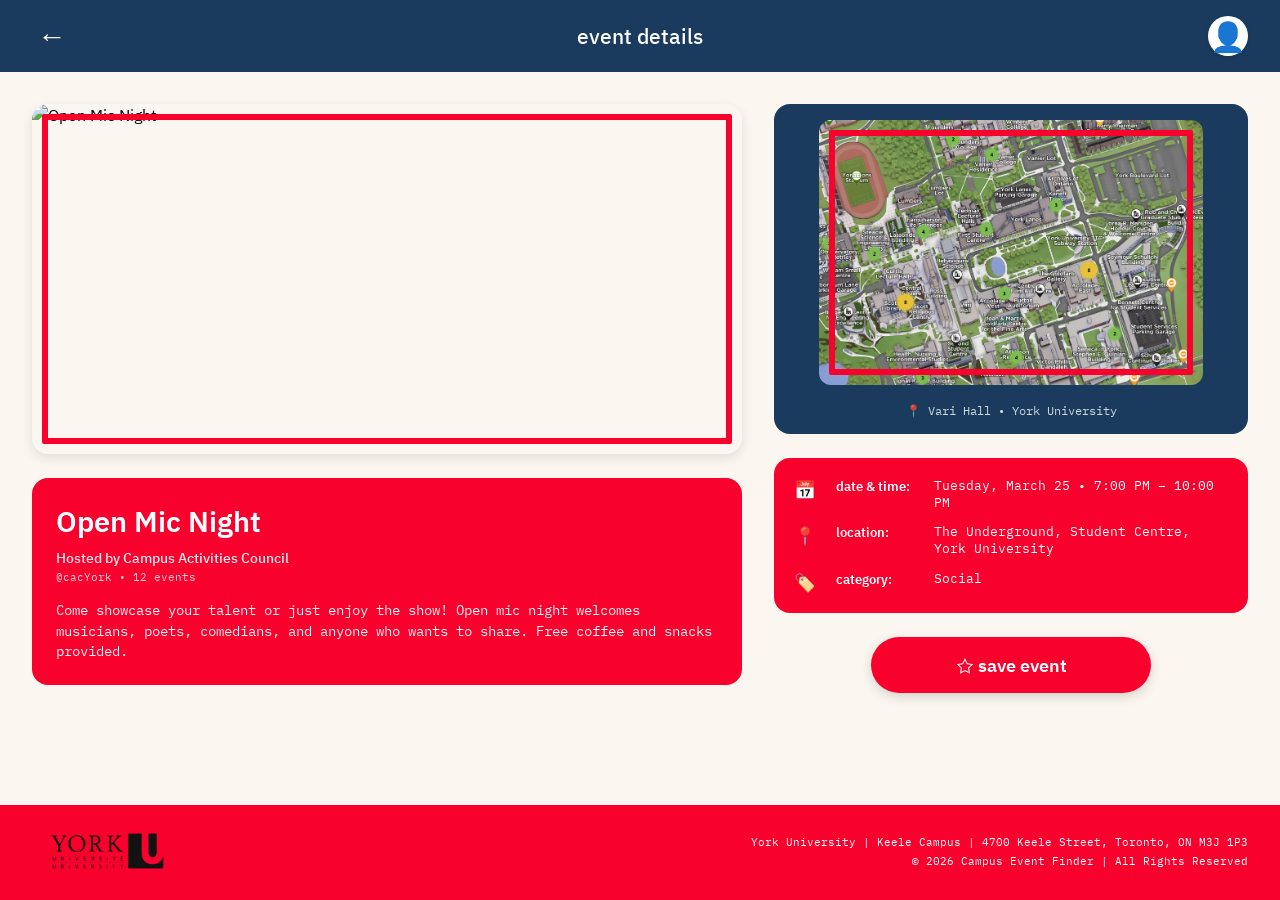
==== event.html @ ae1a9c7f "Add files via upload" ====
<!DOCTYPE html>
<html lang="en">
<head>
    <meta charset="UTF-8">
    <meta name="viewport" content="width=device-width, initial-scale=1.0">
    <title>Event Details | Campus Event Finder</title>
    <link rel="preconnect" href="https://fonts.googleapis.com">
    <link rel="preconnect" href="https://fonts.gstatic.com" crossorigin>
    <link href="https://fonts.googleapis.com/css2?family=IBM+Plex+Mono:ital,wght@0,400;0,500;0,600;1,400&family=IBM+Plex+Sans+KR:wght@300;400;500;600;700&display=swap" rel="stylesheet">
    <link rel="stylesheet" href="styles.css">
</head>

<body>
    <!-- Top Blue Bar with Event Details + Profile -->
    <div class="event-top-bar">
        <button class="back-arrow-btn" onclick="history.back()">←</button>
        <h2 class="event-details-title">event details</h2>
        <div class="profile-icon" onclick="location.href='profile.html'">👤</div>
    </div>

    <!-- Main Content -->
    <main class="event-main-content">
        <div class="event-two-columns">
            
            <!-- LEFT COLUMN: Image + Event Info -->
            <div class="event-left-col">
                <!-- Event Image -->
                <div class="event-detail-image">
                    <img src="https://images.pexels.com/photos/952422/pexels-photo-952422.jpeg" alt="Open Mic Night" id=" eventDetailImg" class="event-img">
                </div>
                
                <!-- Red Box with Event Info -->
                <div class="event-info-red-box">
                    <div class="event-info-header">
                        <h1 class="event-detail-name" id="eventDetailName">Open Mic Night</h1>
                        <div class="event-host-info">
                            <span class="host-name">Hosted by Campus Activities Council</span>
                            <span class="host-handle">@cacYork • 12 events</span>
                        </div>
                    </div>
                    <p class="event-blurb" id="eventDetailBlurb">
                        Come showcase your talent or just enjoy the show! Open mic night welcomes 
                        musicians, poets, comedians, and anyone who wants to share. Free coffee 
                        and snacks provided.
                    </p>
                </div>
            </div>
            
            <!-- RIGHT COLUMN: Map + Time/Location + Save Button -->
            <div class="event-right-col">
                <!-- Map Card -->
                <div class="map-card">
                    <img src="images/map.png" alt="York University Map" class="map-image">
                    <div class="map-location-name">📍 Vari Hall • York University</div>
                </div>
                
                <!-- Time & Location Details (Red Strech) -->
                <div class="time-location-section">
                    <div class="time-location-row">
                        <span class="tl-icon">📅</span>
                        <span class="tl-label">date & time:</span>
                        <span class="tl-value" id="eventDetailDate">Tuesday, March 25 • 7:00 PM – 10:00 PM</span>
                    </div>
                    <div class="time-location-row">
                        <span class="tl-icon">📍</span>
                        <span class="tl-label">location:</span>
                        <span class="tl-value" id="eventDetailLocation">Vari Hall, Student Centre, York University</span>
                    </div>
                    <div class="time-location-row">
                        <span class="tl-icon">🏷️</span>
                        <span class="tl-label">category:</span>
                        <span class="tl-value" id="eventDetailCategory">Social</span>
                    </div>
                </div>
                
                <!-- Save Event Button -->
                <div class="save-event-container">
                    <button class="save-event-btn" id="saveEventBtn">★ save event</button>
                </div>

            </div>
        </div>
    </main>

    <!-- SPACE -->
    <div style="height: 80px; background-color: #FBF7F0; width: 100%; clear: both;"></div>

    <!-- Footer -->
    <footer class="footer">
        <div class="footer-container">
            <img src="images/footer.png" alt="York University Footer" class="footer-img">
            <div class="footer-info">
                <p>York University | Keele Campus | 4700 Keele Street, Toronto, ON M3J 1P3</p>
                <p>© 2026 Campus Event Finder | All Rights Reserved</p>
            </div>
        </div>
    </footer>

    <script src="script.js"></script>
</body>
</html>
---- styles.css ----
* {
    margin: 0;
    padding: 0;
    box-sizing: border-box;
}

body {
    font-family: 'IBM Plex Sans KR', sans-serif;
    background-color: #FBF7F0;
}

/* Red Inner Border on images */
.event-img, 
.grid-img, 
.profile-grid-img,
.recent-side-img,
.map-image {
    outline: 6px solid #F8012D;
    outline-offset: -16px;
    border-radius: 12px;
}

/* ===== TOP RED BAR ===== */
.top-red-bar {
    background-color: #F8012D;
    padding: 0.75rem 2rem;
    display: flex;
    justify-content: space-between;
    align-items: center;
    flex-wrap: wrap;
    gap: 1rem;
}

.logo-container {
    display: flex;
    align-items: center;
    gap: 1rem;
}

.logo-img {
    height: 100px;
    width: auto;
}

.title-wrapper {
    position: relative;
}

.campus-title {
    font-family: 'IBM Plex Sans KR', sans-serif;
    font-size: 1.8rem;
    font-weight: 600;
    color: white;
    text-transform: lowercase;
    letter-spacing: 0.5px;
}

.red-underline {
    position: absolute;
    bottom: -4px;
    left: 0;
    width: 100%;
    height: 2px;
    background-color: white;
}

/* Search + Profile Section */
.search-profile-container {
    display: flex;
    align-items: center;
    gap: 1.5rem;
    background-color: #F8012D;
    padding: 0.5rem 1rem;
    border-radius: 40px;
    flex: 1;
    max-width: 500px;
}

.search-wrapper {
    flex: 1;
}

.search-bar {
    width: 100%;
    padding: 0.6rem 1rem;
    border: none;
    border-radius: 30px;
    font-family: 'IBM Plex Mono', monospace;
    font-size: 0.9rem;
    background-color: white;
    color: #333;
}

.search-bar::placeholder {
    color: #999;
    font-family: 'IBM Plex Mono', monospace;
}

.profile-icon {
    font-size: 1.8rem;
    cursor: pointer;
    background-color: white;
    border-radius: 50%;
    width: 40px;
    height: 40px;
    display: flex;
    align-items: center;
    justify-content: center;
    box-shadow: 0 2px 4px rgba(0,0,0,0.1);
}

/* ===== FILTER BAR (1A3B5D) ===== */
.filter-bar {
    background-color: #1A3B5D;
    padding: 0.8rem 2rem;
    display: flex;
    align-items: center;
    gap: 1.2rem;
    flex-wrap: wrap;
}

.filter-label {
    font-family: 'IBM Plex Sans KR', sans-serif;
    font-weight: 500;
    color: white;
    font-size: 0.9rem;
    text-transform: lowercase;
    letter-spacing: 0.5px;
}

.filter-chip {
    background-color: rgba(255,255,255,0.2);
    border: none;
    padding: 0.4rem 1.2rem;
    border-radius: 30px;
    font-family: 'IBM Plex Mono', monospace;
    font-size: 0.8rem;
    color: white;
    cursor: pointer;
    transition: all 0.2s ease;
    text-transform: lowercase;
}

.filter-chip:hover {
    background-color: rgba(255,255,255,0.35);
}

.filter-chip.active {
    background-color: #F8012D;
    color: white;
}

/* Special Filters Button (not active) */
.filter-chip.filters-btn {
    background-color: rgba(255,255,255,0.2);
    color: white;
}

.filter-chip.filters-btn:hover {
    background-color: #F8012D;
    color: white;
}

/* ===== MAIN CONTENT ===== */
.main-content {
    background-color: #FBF7F0;
    padding: 2rem;
    max-width: 1400px;
    margin: 0 auto;
}

/* Events Header */
.events-header {
    display: flex;
    justify-content: space-between;
    align-items: flex-end;
    flex-wrap: wrap;
    gap: 1rem;
    margin-bottom: 2rem;
}

.find-event-wrapper {
    position: relative;
}

.find-event-title {
    font-family: 'IBM Plex Sans KR', sans-serif;
    font-size: 1.8rem;
    font-weight: 600;
    color: #1A3B5D;
    text-transform: lowercase;
}

.find-event-underline {
    position: absolute;
    bottom: -6px;
    left: 0;
    width: 100%;
    height: 3px;
    background-color: #F8012D;
}

.event-type-buttons {
    display: flex;
    gap: 0.8rem;
    flex-wrap: wrap;
}

.event-type-btn {
    background: transparent;
    border: 1.5px solid #1A3B5D;
    padding: 0.5rem 1.2rem;
    border-radius: 30px;
    font-family: 'IBM Plex Mono', monospace;
    font-size: 0.8rem;
    color: #1A3B5D;
    cursor: pointer;
    transition: all 0.2s ease;
    text-transform: lowercase;
}

.event-type-btn:hover {
    background-color: #1A3B5D;
    color: white;
}

.event-type-btn.active {
    background-color: #F8012D;
    border-color: #F8012D;
    color: white;
}

/* Events Grid */
.events-grid {
    display: grid;
    grid-template-columns: repeat(3, 1fr);
    gap: 1.5rem;
}

.event-card {
    background: white;
    border-radius: 16px;
    overflow: hidden;
    box-shadow: 0 4px 12px rgba(0,0,0,0.08);
    transition: transform 0.2s ease, box-shadow 0.2s ease;
}

.event-card:hover {
    transform: translateY(-4px);
    box-shadow: 0 8px 20px rgba(0,0,0,0.12);
}

.event-img-placeholder {
    width: 100%;
    height: 160px;
    background: linear-gradient(135deg, #E2E8F0 0%, #CBD5E0 100%);
    background-image: url('data:image/svg+xml;utf8,<svg xmlns="http://www.w3.org/2000/svg" width="40" height="40" viewBox="0 0 24 24" fill="none" stroke="%2394A3B8" stroke-width="1" stroke-linecap="round" stroke-linejoin="round"><rect x="3" y="3" width="18" height="18" rx="2" ry="2"></rect><circle cx="8.5" cy="8.5" r="1.5"></circle><polyline points="21 15 16 10 5 21"></polyline></svg>');
    background-repeat: no-repeat;
    background-position: center;
    background-size: 40px;
}

.event-img {
    width: 100%;
    height: 275px;
    object-fit: cover;
    display: block;
}

.event-info {
    padding: 1rem;
    position: relative;
}

.event-title {
    font-family: 'IBM Plex Sans KR', sans-serif;
    font-size: 1.1rem;
    font-weight: 600;
    color: #1A3B5D;
    margin-bottom: 0.5rem;
}

.event-location-row {
    display: flex;
    align-items: center;
    gap: 0.3rem;
    margin-bottom: 0.75rem;
}

.location-icon {
    font-size: 0.8rem;
}

.location-text {
    font-family: 'IBM Plex Mono', monospace;
    font-size: 0.75rem;
    color: #64748B;
}

.event-date-star {
    display: flex;
    justify-content: space-between;
    align-items: center;
    margin-top: 0.5rem;
}

.event-date {
    font-family: 'IBM Plex Mono', monospace;
    font-size: 0.7rem;
    color: #F8012D;
    font-weight: 500;
}

.star-btn {
    background: none;
    border: none;
    font-size: 1.2rem;
    cursor: pointer;
    color: #F8012D;
    transition: transform 0.2s ease;
}

.star-btn:hover {
    transform: scale(1.1);
}

/* ===== EVENT DETAILS PAGE ===== */
.event-top-bar {
    background-color: #1A3B5D;
    padding: 1rem 2rem;
    display: flex;
    justify-content: space-between;
    align-items: center;
}

.event-details-title {
    font-family: 'IBM Plex Sans KR', sans-serif;
    font-size: 1.3rem;
    font-weight: 500;
    color: white;
    text-transform: lowercase;
    margin: 0;
}

.event-main-content {
    max-width: 1200px;
    margin: 0 auto;
    padding: 2rem;
    background-color: #FBF7F0;
    min-height: 70vh;
    margin-bottom: 100px !important;
}

/* Two Column Layout */
.event-two-columns {
    display: flex;
    gap: 2rem;
    flex-wrap: wrap;
}

.event-left-col {
    flex: 1.2;
    min-width: 280px;
}

.event-right-col {
    flex: 0.8;
    min-width: 280px;
}

/* Event Detail Image */
.event-detail-image {
    width: 100%;
    border-radius: 16px;
    overflow: hidden;
    margin-bottom: 1.5rem;
    box-shadow: 0 4px 12px rgba(0,0,0,0.1);
}

.event-detail-image img {
    width: 100%;
    height: 350px;
    object-fit: cover;
    display: block;
}

/* Red Box with Event Info */
.event-info-red-box {
    background-color: #F8012D;
    border-radius: 16px;
    padding: 1.5rem;
    color: white;
}

.event-info-header {
    margin-bottom: 1rem;
}

.event-detail-name {
    font-family: 'IBM Plex Sans KR', sans-serif;
    font-size: 1.8rem;
    font-weight: 600;
    margin: 0 0 0.5rem 0;
    color: white;
}

.event-host-info {
    display: flex;
    flex-direction: column;
    gap: 0.2rem;
    margin-top: 0.5rem;
}

.host-name {
    font-family: 'IBM Plex Sans KR', sans-serif;
    font-size: 0.9rem;
    font-weight: 500;
    opacity: 0.9;
}

.host-handle {
    font-family: 'IBM Plex Mono', monospace;
    font-size: 0.7rem;
    opacity: 0.8;
}

.event-blurb {
    font-family: 'IBM Plex Mono', monospace;
    font-size: 0.85rem;
    line-height: 1.5;
    margin: 1rem 0 0 0;
    opacity: 0.95;
}

/* Map Card */
.map-card {
    background-color: #1A3B5D;
    border-radius: 16px;
    padding: 1rem;
    margin-bottom: 1.5rem;
    text-align: center;
}

.map-image {
    width: 87%;
    border-radius: 12px;
    margin-bottom: 0.8rem;
}

.map-placeholder {
    background-color: rgba(255,255,255,0.1);
    border-radius: 12px;
    padding: 2rem;
    text-align: center;
}

.map-pin {
    font-size: 3rem;
    margin-bottom: 0.5rem;
}

.map-text {
    font-family: 'IBM Plex Mono', monospace;
    font-size: 0.9rem;
    color: white;
    margin-bottom: 0.3rem;
}

.map-location-name {
    font-family: 'IBM Plex Mono', monospace;
    font-size: 0.75rem;
    color: rgba(255,255,255,0.8);
}

/* Time & Location Section */
.time-location-section {
    background-color: #F8012D;
    border-radius: 16px;
    padding: 1.2rem;
    margin-bottom: 1.5rem;
}

.time-location-row {
    display: flex;
    align-items: flex-start;
    gap: 0.8rem;
    margin-bottom: 0.8rem;
    flex-wrap: wrap;
}

.time-location-row:last-child {
    margin-bottom: 0;
}

.tl-icon {
    font-size: 1.1rem;
    min-width: 30px;
}

.tl-label {
    font-family: 'IBM Plex Sans KR', sans-serif;
    font-size: 0.8rem;
    font-weight: 600;
    color: white;
    min-width: 85px;
}

.tl-value {
    font-family: 'IBM Plex Mono', monospace;
    font-size: 0.8rem;
    color: white;
    flex: 1;
}

/* Save Event Button */
.save-event-container {
    text-align: center;
}

.save-event-btn {
    background-color: #F8012D !important;
    border: none;
    padding: 1rem 2rem;
    border-radius: 50px;
    font-family: 'IBM Plex Sans KR', sans-serif;
    font-size: 1.1rem;
    font-weight: 600;
    color: white;
    cursor: pointer;
    transition: all 0.2s;
    width: 100%;
    max-width: 280px;
    box-shadow: 0 4px 12px rgba(0,0,0,0.15);
    -webkit-tap-highlight-color: transparent;
}

.save-event-btn:hover {
    background-color: rgba(255,255,255,0.1) !important;
    transform: scale(1.02);
    box-shadow: 0 6px 16px rgba(0,0,0,0.2);
}

.event-top-left {
    display: flex;
    align-items: center;
    gap: 1rem;
}

.event-top-bar .back-arrow-btn {
    background: none;
    border: none;
    font-size: 1.8rem;
    cursor: pointer;
    color: white;
    display: flex;
    align-items: center;
    justify-content: center;
    width: 40px;
    height: 40px;
    border-radius: 50%;
    transition: background-color 0.2s;
}

.event-top-bar .back-arrow-btn:hover {
    background-color: rgba(255,255,255,0.2);
}

/* Responsive */
@media (max-width: 768px) {
    .event-two-columns {
        flex-direction: column;
    }
    
    .event-top-bar {
        flex-direction: column;
        gap: 0.5rem;
        text-align: center;
    }
    
    .event-detail-name {
        font-size: 1.4rem;
    }
    
    .event-detail-image img {
        height: 200px;
    }
}

/* Search Results Header */
.search-results-header {
    display: flex;
    justify-content: space-between;
    align-items: center;
    margin-bottom: 2rem;
    flex-wrap: wrap;
    gap: 1rem;
}

.back-button {
    display: flex;
    align-items: center;
    gap: 0.3rem;
    font-family: 'IBM Plex Mono', monospace;
    font-size: 0.9rem;
    color: #1A3B5D;
    cursor: pointer;
    background: none;
    border: none;
}

.back-arrow {
    font-size: 1.2rem;
}

.results-count {
    font-family: 'IBM Plex Mono', monospace;
    font-size: 0.9rem;
    color: #64748B;
}

.count-number {
    font-weight: bold;
    color: #F8012D;
}

.filter-icon {
    cursor: pointer;
}

.filter-icon-text {
    font-family: 'IBM Plex Mono', monospace;
    font-size: 0.85rem;
    background-color: #1A3B5D;
    color: white;
    padding: 0.5rem 1rem;
    border-radius: 30px;
    display: inline-block;
}


/* ===== SEARCH TOP BAR (for recent.html) ===== */
.search-top-bar {
    background-color: #F8012D;
    padding: 0.75rem 2rem;
    display: flex;
    justify-content: space-between;
    align-items: center;
    gap: 1rem;
}

.back-btn {
    background: none;
    border: none;
    font-size: 1.5rem;
    cursor: pointer;
    color: white;
    font-weight: bold;
    display: flex;
    align-items: center;
    justify-content: center;
    width: 40px;
    height: 40px;
    border-radius: 50%;
    transition: background-color 0.2s;
}

.back-btn:hover {
    background-color: rgba(255,255,255,0.2);
}

.search-wrapper-center {
    flex: 1;
    max-width: 500px;
    margin: 0 auto;
}

.search-wrapper-center form {
    width: 100%;
}

.search-wrapper-center .search-bar {
    width: 100%;
}

/* ===== RECENT SEARCHES PAGE LAYOUT ===== */
.recent-searches-container {
    flex: 1;
    max-width: 600px;
}

.main-content {
    display: flex;
    gap: 3rem;
    align-items: flex-start;
    flex-wrap: wrap;
}

/* Recent Header with Underline */
.recent-header {
    position: relative;
    margin-bottom: 2rem;
}

.recent-title {
    font-family: 'IBM Plex Sans KR', sans-serif;
    font-size: 1.8rem;
    font-weight: 600;
    color: #1A3B5D;
    text-transform: lowercase;
}

.recent-underline {
    position: absolute;
    bottom: -6px;
    left: 0;
    width: 100%;
    height: 3px;
    background-color: #F8012D;
}

/* Recent Searches List */
.recent-list {
    display: flex;
    flex-direction: column;
    gap: 1rem;
    margin-bottom: 2rem;
}

.recent-item {
    background-color: #1A3B5D;
    border-radius: 12px;
    padding: 1rem 1.2rem;
    display: flex;
    justify-content: space-between;
    align-items: center;
    cursor: pointer;
    transition: transform 0.2s, box-shadow 0.2s;
}

.recent-item:hover {
    transform: translateX(4px);
    box-shadow: 0 4px 12px rgba(0,0,0,0.1);
}

.recent-info {
    flex: 1;
}

.recent-name {
    font-family: 'IBM Plex Sans KR', sans-serif;
    font-size: 1.1rem;
    font-weight: 500;
    color: white;
    margin-bottom: 0.3rem;
}

.recent-location {
    font-family: 'IBM Plex Mono', monospace;
    font-size: 0.75rem;
    color: rgba(255,255,255,0.7);
}

.remove-search {
    background: none;
    border: none;
    font-size: 1.2rem;
    cursor: pointer;
    color: white;
    opacity: 0.7;
    transition: opacity 0.2s;
    padding: 0.5rem;
}

.remove-search:hover {
    opacity: 1;
}

/* Clear All Button */
.clear-all-container {
    display: flex;
    justify-content: center;
    margin-top: 1rem;
}

.clear-all-btn {
    background: transparent;
    border: 2px solid #F8012D;
    padding: 0.6rem 2rem;
    border-radius: 30px;
    font-family: 'IBM Plex Mono', monospace;
    font-size: 0.85rem;
    color: #F8012D;
    cursor: pointer;
    transition: all 0.2s;
}

.clear-all-btn:hover {
    background-color: #F8012D;
    color: white;
}

/* Right Side Image Grid */
.image-grid-sidebar {
    flex: 0 0 600px;
    max-width: 600px;
}

.image-grid {
    display: grid;
    grid-template-columns: 1fr 1fr;
    gap: 1rem;
    width: 100%;
}

.grid-img {
    width: 100%;
    height: 250px;
    object-fit: cover;
    border-radius: 12px;
    box-shadow: 0 2px 8px rgba(0,0,0,0.1);
    transition: transform 0.2s;
    display: block;
}

.grid-img:hover {
    transform: scale(1.02);
}

/* Responsive */
@media (max-width: 768px) {
    .image-grid-sidebar {
        flex: 1;
        max-width: 100%;
        width: 100%;
    }
    
    .image-grid {
        grid-template-columns: repeat(4, 1fr);
        gap: 0.8rem;
    }
}

@media (max-width: 480px) {
    .image-grid {
        grid-template-columns: repeat(2, 1fr);
    }
}

/* ===== FILTER PAGE STYLES ===== */
.filter-top-bar {
    background-color: #F8012D;
    padding: 0.75rem 2rem;
    display: flex;
    justify-content: space-between;
    align-items: center;
}

.filter-left-section {
    display: flex;
    align-items: center;
    gap: 1rem;
}

.back-arrow-btn {
    background: none;
    border: none;
    font-size: 1.8rem;
    cursor: pointer;
    color: white;
    display: flex;
    align-items: center;
    justify-content: center;
    width: 40px;
    height: 40px;
    border-radius: 50%;
    transition: background-color 0.2s;
}

.back-arrow-btn:hover {
    background-color: rgba(255,255,255,0.2);
}

.filter-logo {
    height: 75px;
    width: auto;
}

.filter-page-title {
    font-family: 'IBM Plex Sans KR', sans-serif;
    font-size: 1.3rem;
    font-weight: 500;
    color: white;
    text-transform: lowercase;
}

/* Main Filter Content */
.filter-main-content {
    max-width: 1200px;
    margin: 0 auto;
    padding: 2rem;
    background-color: #FBF7F0;
    min-height: 60vh;
}

/* Three Column Layout */
.filter-three-columns {
    display: flex;
    gap: 2rem;
    margin-bottom: 2rem;
    flex-wrap: wrap;
}

/* LEFT COLUMN - TALL SECTION */
.filter-section.tall {
    flex: 1.2;
    min-width: 250px;
}

/* RIGHT STACK */
.filter-right-stack {
    flex: 1;
    display: flex;
    flex-direction: column;
    gap: 2rem;
}

/* Individual Filter Sections */
.filter-section {
    background: white;
    border-radius: 16px;
    padding: 1.5rem;
    box-shadow: 0 2px 8px rgba(0,0,0,0.05);
}

.filter-section-title {
    font-family: 'IBM Plex Sans KR', sans-serif;
    font-size: 1.1rem;
    font-weight: 600;
    color: #1A3B5D;
    margin-bottom: 1rem;
    text-transform: lowercase;
}

/* Checkbox Group */
.checkbox-group {
    display: flex;
    flex-direction: column;
    gap: 0.75rem;
    margin-bottom: 1.5rem;
}

.checkbox-label {
    font-family: 'IBM Plex Mono', monospace;
    font-size: 0.85rem;
    color: #2D2D2D;
    display: flex;
    align-items: center;
    gap: 0.5rem;
    cursor: pointer;
}

.checkbox-label input[type="checkbox"] {
    width: 16px;
    height: 16px;
    cursor: pointer;
    accent-color: #F8012D;
}

/* Clear Button */
.clear-btn {
    background: transparent;
    border: 1px solid #F8012D;
    padding: 0.4rem 1rem;
    border-radius: 20px;
    font-family: 'IBM Plex Mono', monospace;
    font-size: 0.75rem;
    color: #F8012D;
    cursor: pointer;
    transition: all 0.2s;
}

.clear-btn:hover {
    background-color: #F8012D;
    color: white;
}

/* Date Options */
.date-options {
    display: flex;
    flex-wrap: wrap;
    gap: 0.75rem;
}

.date-chip {
    background: #F0F0F0;
    border: none;
    padding: 0.5rem 1rem;
    border-radius: 30px;
    font-family: 'IBM Plex Mono', monospace;
    font-size: 0.8rem;
    color: #2D2D2D;
    cursor: pointer;
    transition: all 0.2s;
}

.date-chip:hover {
    background: #E0E0E0;
}

.date-chip.active {
    background: #F8012D;
    color: white;
}

/* Time Options */
.time-options {
    display: flex;
    flex-wrap: wrap;
    gap: 0.75rem;
}

.time-chip {
    background: #F0F0F0;
    border: none;
    padding: 0.5rem 1rem;
    border-radius: 30px;
    font-family: 'IBM Plex Mono', monospace;
    font-size: 0.8rem;
    color: #2D2D2D;
    cursor: pointer;
    transition: all 0.2s;
}

.time-chip:hover {
    background: #E0E0E0;
}

.time-chip.active {
    background: #F8012D;
    color: white;
}

/* Apply Button */
.apply-container {
    display: flex;
    justify-content: center;
    margin-top: 1rem;
}

.apply-btn {
    background-color: #F8012D;
    border: none;
    padding: 0.8rem 3rem;
    border-radius: 40px;
    font-family: 'IBM Plex Sans KR', sans-serif;
    font-size: 1rem;
    font-weight: 500;
    color: white;
    cursor: pointer;
    transition: transform 0.2s, background-color 0.2s;
}

.apply-btn:hover {
    background-color: #D00125;
    transform: scale(1.02);
}

/* Filter Page Blue Bar */
.filter-blue-bar {
    background-color: #1A3B5D;
    padding: 1rem 2rem;
    border-radius: 12px;
    margin-bottom: 2rem;
    text-align: center;
}

.filter-bar-title {
    font-family: 'IBM Plex Sans KR', sans-serif;
    font-size: 1.rem;
    font-weight: 500;
    color: white;
    margin: 0;
    text-transform: lowercase;
    letter-spacing: 0.5px;
}

.filter-section-title {
    font-family: 'IBM Plex Sans KR', sans-serif;
    font-size: 1rem;
    font-weight: 600;
    color: white;
    background-color: #1A3B5D;
    margin-bottom: 1rem;
    text-transform: lowercase;
    padding: 0.4rem 1rem;
    border-radius: 20px;
    display: inline-block;
}

/* ===== PROFILE PAGE ===== */
.profile-toggle-bar {
    background-color: #1A3B5D;
    padding: 0.8rem 2rem;
    display: flex;
    justify-content: center;
    gap: 1rem;
    flex-wrap: wrap;
}

.toggle-btn {
    background: rgba(255,255,255,0.2);
    border: none;
    padding: 0.6rem 1.5rem;
    border-radius: 30px;
    font-family: 'IBM Plex Mono', monospace;
    font-size: 0.85rem;
    color: white;
    cursor: pointer;
    transition: all 0.2s;
}

.toggle-btn.active {
    background-color: #F8012D;
    color: white;
}

.toggle-btn:hover {
    background-color: rgba(255,255,255,0.35);
}

.profile-main-content {
    max-width: 1200px;
    margin: 0 auto;
    padding: 2rem;
    background-color: #FBF7F0;
    min-height: 60vh;
}

.profile-two-columns {
    display: flex;
    gap: 2rem;
    flex-wrap: wrap;
}

.profile-events-col {
    flex: 2;
    min-width: 280px;
}

.profile-images-col {
    flex: 1;
    min-width: 200px;
}

.profile-view {
    display: none;
}

.profile-view.active {
    display: block;
}

.profile-view-header {
    display: flex;
    justify-content: space-between;
    align-items: baseline;
    margin-bottom: 1.5rem;
}

.profile-view-title {
    font-family: 'IBM Plex Sans KR', sans-serif;
    font-size: 1.3rem;
    font-weight: 600;
    color: #1A3B5D;
    margin: 0;
}

.event-count {
    font-family: 'IBM Plex Mono', monospace;
    font-size: 0.85rem;
    background-color: #F8012D;
    color: white;
    padding: 0.2rem 0.6rem;
    border-radius: 20px;
}

/* Horizontal Event Cards */
.profile-events-list {
    display: flex;
    flex-direction: column;
    gap: 1rem;
    margin-bottom: 1rem;
}

.profile-event-card {
    background: white;
    border-radius: 12px;
    padding: 1rem;
    display: flex;
    justify-content: space-between;
    align-items: center;
    box-shadow: 0 2px 8px rgba(0,0,0,0.05);
    transition: transform 0.2s;
}

.profile-event-card:hover {
    transform: translateX(4px);
    box-shadow: 0 4px 12px rgba(0,0,0,0.1);
}

.profile-event-info {
    display: flex;
    gap: 1rem;
    align-items: center;
    flex: 1;
}

.profile-event-img {
    width: 60px;
    height: 60px;
    border-radius: 10px;
    object-fit: cover;
}

.profile-event-details h4 {
    font-family: 'IBM Plex Sans KR', sans-serif;
    font-size: 1rem;
    margin: 0 0 0.3rem 0;
    color: #1A3B5D;
}

.profile-event-details p {
    font-family: 'IBM Plex Mono', monospace;
    font-size: 0.7rem;
    color: #64748B;
    margin: 0;
}

.delete-event-btn {
    background: none;
    border: none;
    font-size: 1.2rem;
    cursor: pointer;
    color: #F8012D;
    opacity: 0.6;
    transition: opacity 0.2s;
    padding: 0.5rem;
}

.delete-event-btn:hover {
    opacity: 1;
}

/* Create Event Button */
.create-event-btn {
    background-color: #F8012D;
    border: none;
    padding: 0.8rem 1.5rem;
    border-radius: 30px;
    font-family: 'IBM Plex Sans KR', sans-serif;
    font-size: 0.9rem;
    font-weight: 500;
    color: white;
    cursor: pointer;
    margin-bottom: 1.5rem;
    width: 100%;
    transition: all 0.2s;
}

.create-event-btn:hover {
    background-color: #B0122A;
    transform: scale(1.01);
}

.create-event-btn-small {
    background-color: #1A3B5D;
    border: none;
    padding: 0.6rem 1.2rem;
    border-radius: 30px;
    font-family: 'IBM Plex Sans KR', sans-serif;
    font-size: 0.85rem;
    color: white;
    cursor: pointer;
    margin-top: 0.5rem;
}

/* No Events Message */
.no-events-message {
    text-align: center;
    padding: 2rem;
    background: white;
    border-radius: 12px;
    color: #64748B;
    font-family: 'IBM Plex Mono', monospace;
}

.no-events-message p {
    margin-bottom: 1rem;
}

.browse-events-btn {
    background-color: #1A3B5D;
    border: none;
    padding: 0.5rem 1.2rem;
    border-radius: 30px;
    color: white;
    cursor: pointer;
    font-family: 'IBM Plex Mono', monospace;
}

/* Right Column Images */
.profile-image-grid {
    display: grid;
    grid-template-columns: repeat(2, 1fr);
    gap: 1rem;
    margin-bottom: 1rem;
}

.profile-grid-img {
    width: 100%;
    height: 170px;
    object-fit: cover;
    border-radius: 12px;
    box-shadow: 0 2px 6px rgba(0,0,0,0.1);
}

.profile-quote {
    background-color: #1A3B5D;
    padding: 1rem;
    border-radius: 12px;
    text-align: center;
}

.profile-quote p {
    font-family: 'IBM Plex Sans KR', sans-serif;
    font-size: 0.9rem;
    color: white;
    margin: 0 0 0.3rem 0;
}

.profile-quote span {
    font-family: 'IBM Plex Mono', monospace;
    font-size: 0.65rem;
    color: rgba(255,255,255,0.7);
}

/* Responsive */
@media (max-width: 768px) {
    .profile-two-columns {
        flex-direction: column;
    }
    
    .profile-toggle-bar {
        flex-direction: column;
        align-items: center;
    }
    
    .toggle-btn {
        width: 80%;
    }
    
    .profile-event-info {
        flex-wrap: wrap;
    }
}

/* Responsive */
@media (max-width: 768px) {
    .filter-three-columns {
        flex-direction: column;
    }
    
    .filter-right-stack {
        width: 100%;
    }
    
    .filter-top-bar {
        flex-direction: column;
        gap: 1rem;
        text-align: center;
    }
    
    .filter-left-section {
        flex-wrap: wrap;
        justify-content: center;
    }
}

/* ===== FOOTER  ===== */
html, body {
    margin: 0;
    padding: 0;
}

body {
    background-color: #FBF7F0;
}

/* Remove flex  */
.main-content,
.event-main-content,
.filter-main-content,
.profile-main-content,
.search-main-content {
    background-color: #FBF7F0;
    padding: 2rem;
    max-width: 1400px;
    margin: 0 auto;
    width: 100%;
    box-sizing: border-box;
}

/* Footer  */
.footer {
    background-color: #F8012D;
    padding: 1rem 2rem;
    width: 100%;
    clear: both;
}

.footer-container {
    max-width: 1400px;
    margin: 0 auto;
    display: flex;
    align-items: center;
    justify-content: space-between;
    gap: 2rem;
    flex-wrap: wrap;
}

.footer-img {
    height: 60px;
    width: auto;
    object-fit: contain;
}

.footer-info {
    text-align: right;
    font-family: 'IBM Plex Mono', monospace;
    font-size: 0.7rem;
    color: white;
}

.footer-info p {
    margin: 0.3rem 0;
}

@media (max-width: 768px) {
    .footer-container {
        flex-direction: column;
        text-align: center;
    }
    .footer-info {
        text-align: center;
    }
}

/* REMOVE WHITE SPACE */
body {
    background-color: #F8012D !important; 
}

.main-content,
.event-main-content,
.filter-main-content,
.profile-main-content,
.search-main-content {
    background-color: #FBF7F0;
    margin-bottom: 0 !important;
    padding-bottom: 2rem !important;
}

.footer {
    margin-top: 0 !important;
    padding-top: 1rem !important;
    padding-bottom: 1rem !important;
}

/* Force no extra space */
html {
    height: auto !important;
}

body {
    min-height: auto !important;
}


/* Responsive and buttons */
@media (max-width: 768px) {
    .main-content {
        flex-direction: column;
    }
    
    .image-grid-sidebar {
        flex: 1;
        width: 100%;
    }
    
    .image-grid {
        grid-template-columns: repeat(4, 1fr);
    }
}

@media (max-width: 480px) {
    .image-grid {
        grid-template-columns: repeat(2, 1fr);
    }
    
    .search-top-bar {
        flex-direction: column;
        gap: 0.8rem;
    }
    
    .search-wrapper-center {
        width: 100%;
        max-width: none;
    }
    
    .back-btn {
        align-self: flex-start;
    }
}

@media (max-width: 768px) {
    .events-grid {
        grid-template-columns: repeat(2, 1fr);
    }
    
    .top-red-bar {
        flex-direction: column;
        align-items: stretch;
    }
    
    .search-profile-container {
        max-width: 100%;
    }
    
    .events-header {
        flex-direction: column;
        align-items: flex-start;
    }
}

@media (max-width: 480px) {
    .events-grid {
        grid-template-columns: 1fr;
    }
    
    .filter-bar {
        flex-direction: column;
        align-items: flex-start;
    }
}

button, .filter-chip, .toggle-btn, .save-event-btn, .apply-btn {
    transition: all 0.2s ease;
    cursor: pointer;
}

button:hover, .filter-chip:hover, .toggle-btn:hover {
    transform: translateY(-2px);
}

.save-event-btn:hover, .apply-btn:hover {
    transform: scale(1.02);
}
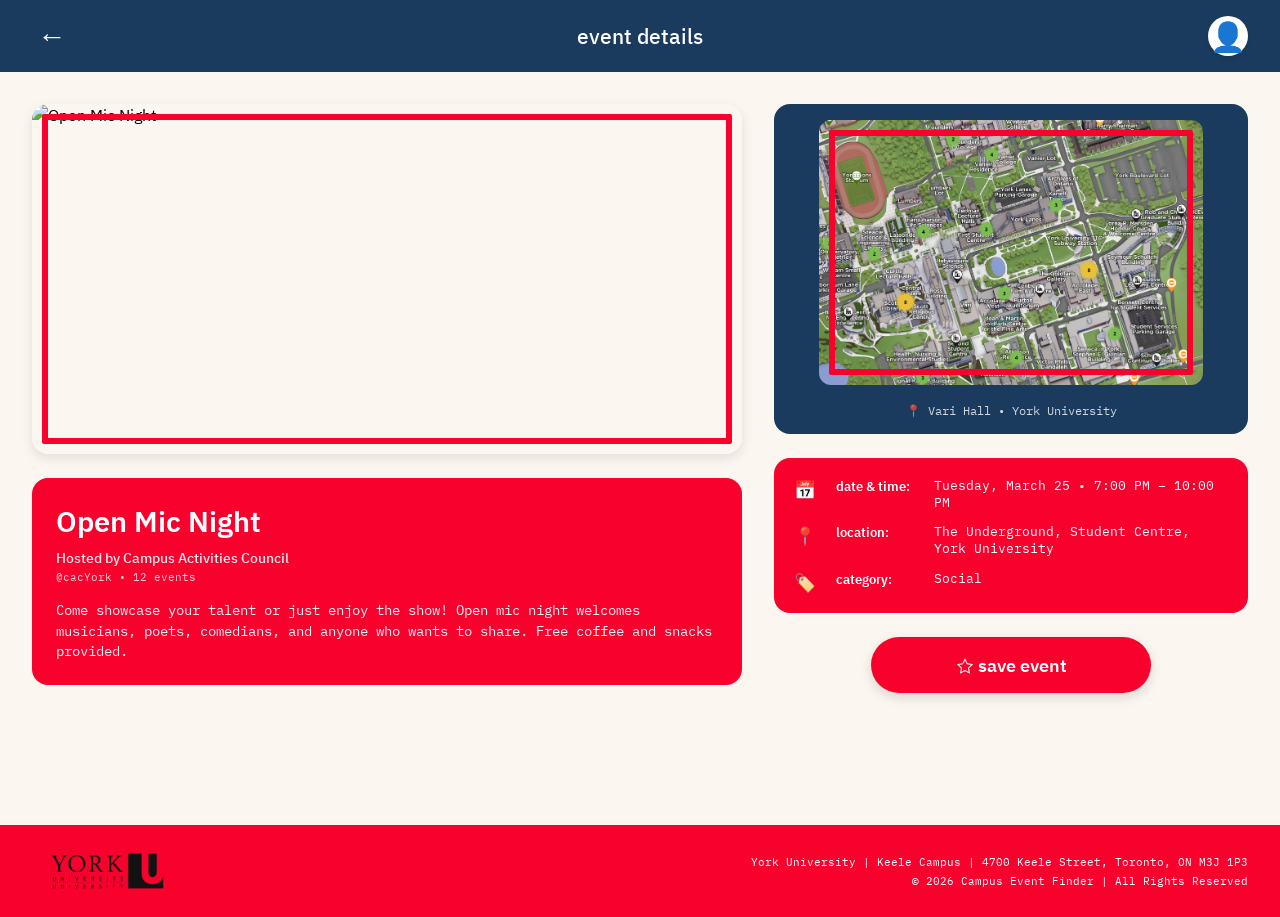
==== commit 64785d92: "Add files via upload" ====
--- a/event.html
+++ b/event.html
@@ -83,7 +83,7 @@
     </main>
 
     <!-- SPACE -->
-    <div style="height: 80px; background-color: #FBF7F0; width: 100%; clear: both;"></div>
+    <div style="height: 50px; background-color: #FBF7F0; width: 100%; clear: both;"></div>
 
     <!-- Footer -->
     <footer class="footer">
--- a/styles.css
+++ b/styles.css
@@ -1455,37 +1455,6 @@
     }
 }
 
-/* REMOVE WHITE SPACE */
-body {
-    background-color: #F8012D !important; 
-}
-
-.main-content,
-.event-main-content,
-.filter-main-content,
-.profile-main-content,
-.search-main-content {
-    background-color: #FBF7F0;
-    margin-bottom: 0 !important;
-    padding-bottom: 2rem !important;
-}
-
-.footer {
-    margin-top: 0 !important;
-    padding-top: 1rem !important;
-    padding-bottom: 1rem !important;
-}
-
-/* Force no extra space */
-html {
-    height: auto !important;
-}
-
-body {
-    min-height: auto !important;
-}
-
-
 /* Responsive and buttons */
 @media (max-width: 768px) {
     .main-content {
@@ -1565,3 +1534,7 @@
 .save-event-btn:hover, .apply-btn:hover {
     transform: scale(1.02);
 }
+
+div:empty {
+    display: none !important;
+}
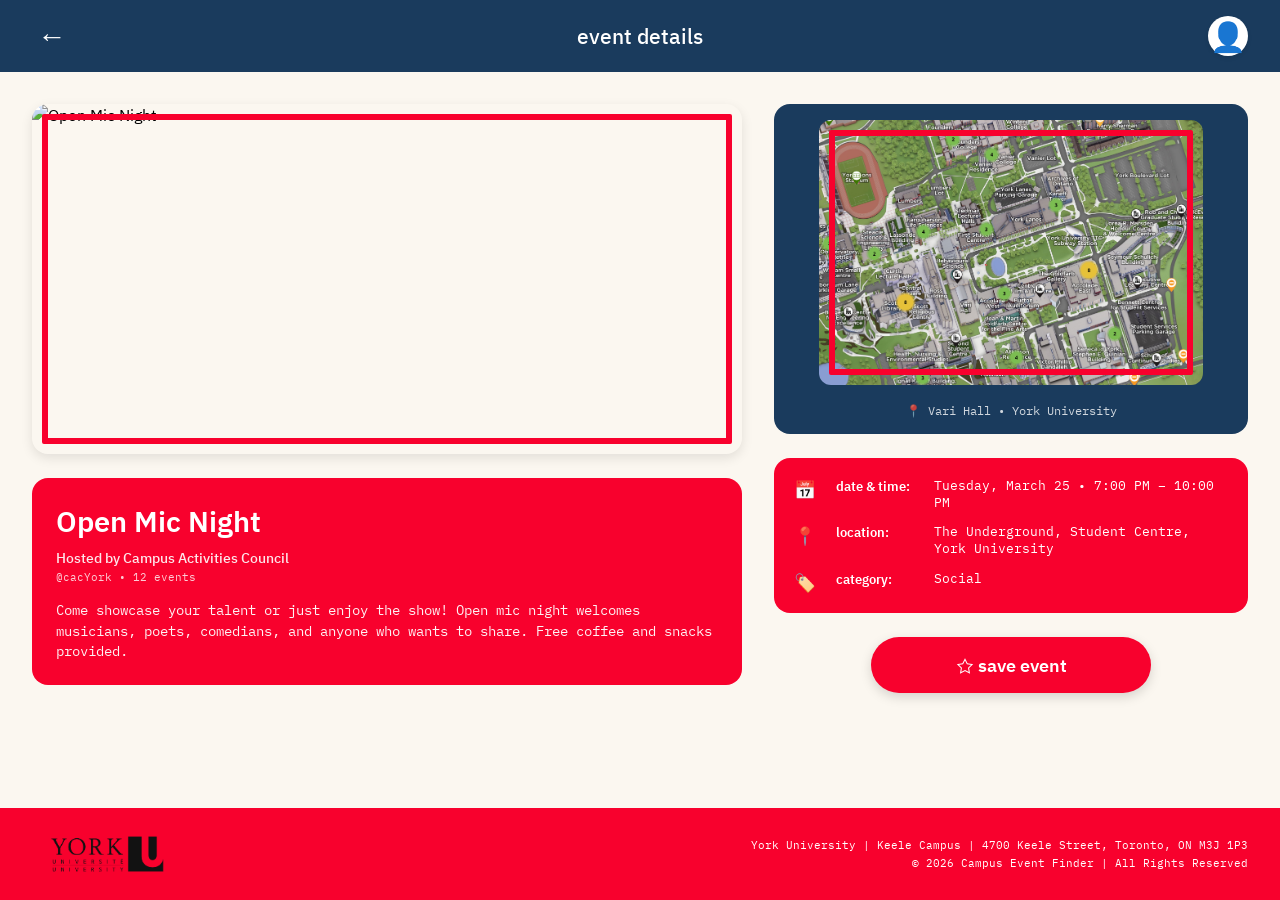
==== commit 6f968668: "Add files via upload" ====
--- a/event.html
+++ b/event.html
@@ -74,16 +74,13 @@
                 </div>
                 
                 <!-- Save Event Button -->
-                <div class="save-event-container">
+                <div class="save-event-container" style="margin-bottom: 100px;">
                     <button class="save-event-btn" id="saveEventBtn">★ save event</button>
                 </div>
 
             </div>
         </div>
     </main>
-
-    <!-- SPACE -->
-    <div style="height: 50px; background-color: #FBF7F0; width: 100%; clear: both;"></div>
 
     <!-- Footer -->
     <footer class="footer">
--- a/styles.css
+++ b/styles.css
@@ -1386,17 +1386,21 @@
     }
 }
 
-/* ===== FOOTER  ===== */
+/* ===== FOOTER ===== */
 html, body {
     margin: 0;
     padding: 0;
+    height: 100%;
 }
 
 body {
     background-color: #FBF7F0;
-}
-
-/* Remove flex  */
+    display: flex;
+    flex-direction: column;
+    min-height: 100vh;
+}
+
+/* All main content containers  */
 .main-content,
 .event-main-content,
 .filter-main-content,
@@ -1408,14 +1412,16 @@
     margin: 0 auto;
     width: 100%;
     box-sizing: border-box;
-}
-
-/* Footer  */
+    flex: 1;
+}
+
+/* Footer stays at bottom */
 .footer {
     background-color: #F8012D;
     padding: 1rem 2rem;
     width: 100%;
     clear: both;
+    margin-top: 0;
 }
 
 .footer-container {
@@ -1445,6 +1451,11 @@
     margin: 0.3rem 0;
 }
 
+/* Fix for event page button spacing */
+.save-event-container {
+    margin-bottom: 40px;
+}
+
 @media (max-width: 768px) {
     .footer-container {
         flex-direction: column;
@@ -1454,7 +1465,6 @@
         text-align: center;
     }
 }
-
 /* Responsive and buttons */
 @media (max-width: 768px) {
     .main-content {
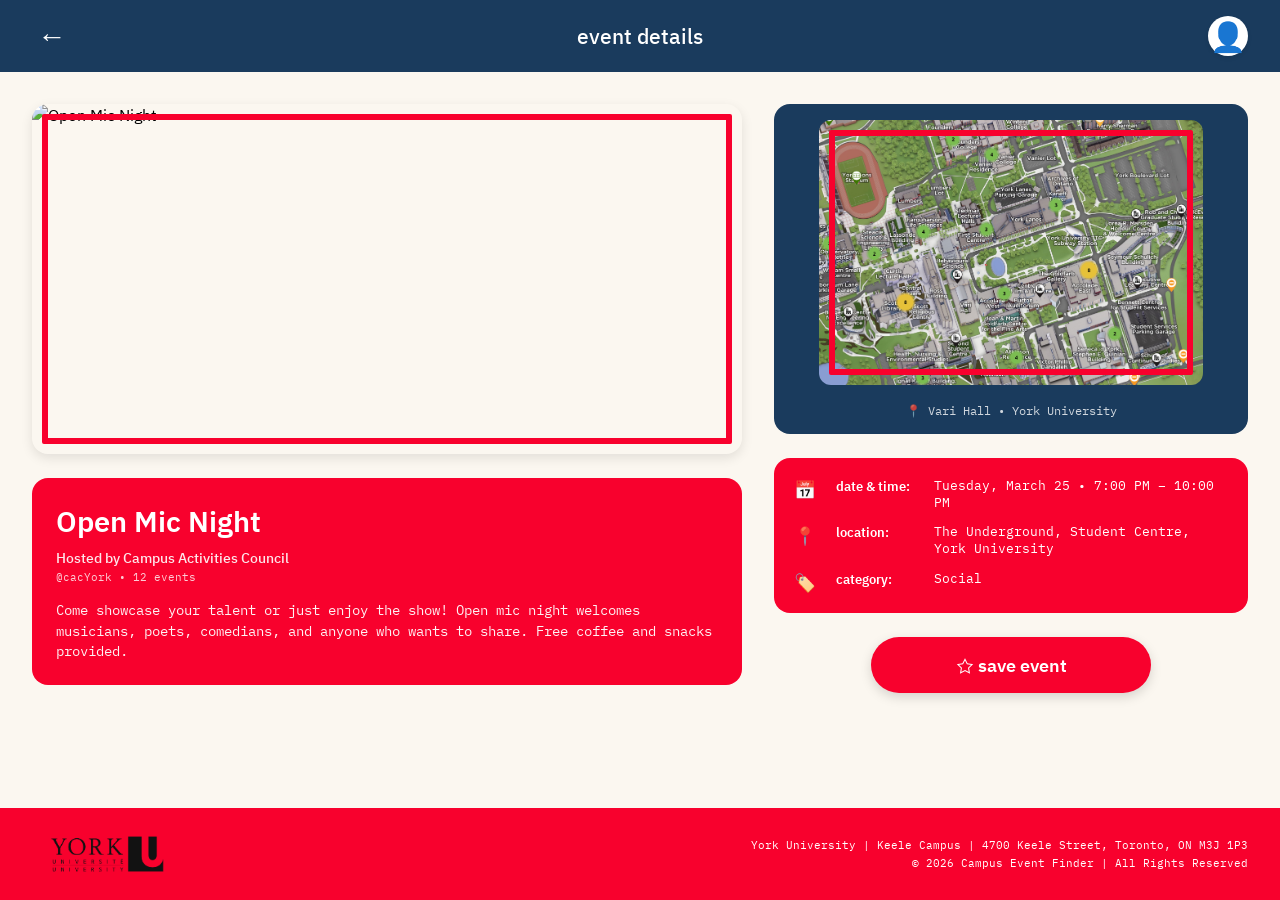
==== commit 7680efb1: "Add files via upload" ====
--- a/event.html
+++ b/event.html
@@ -74,9 +74,11 @@
                 </div>
                 
                 <!-- Save Event Button -->
-                <div class="save-event-container" style="margin-bottom: 100px;">
+                <div class="save-event-container">
                     <button class="save-event-btn" id="saveEventBtn">★ save event</button>
                 </div>
+
+                <div style="height: 80px;"></div>
 
             </div>
         </div>
